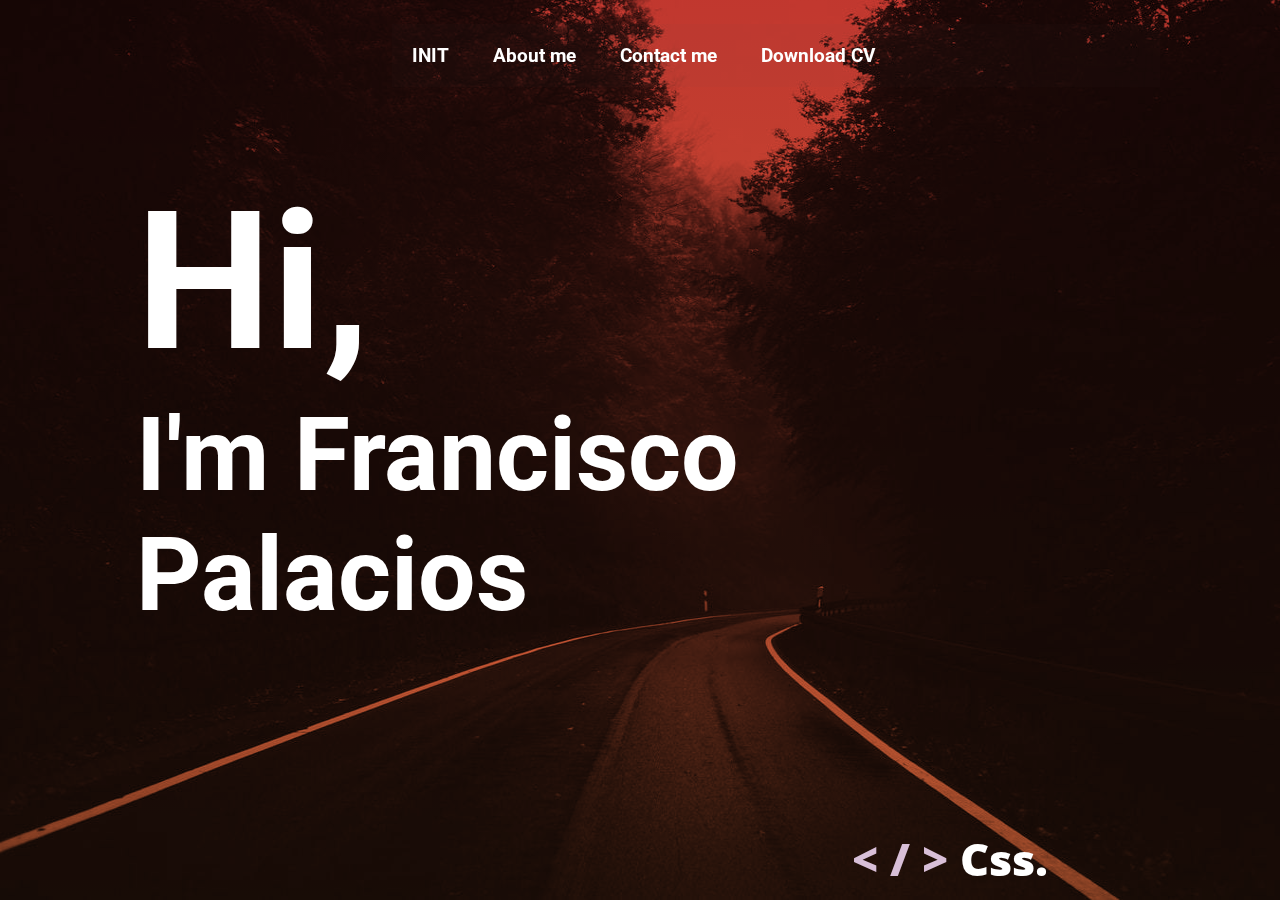
==== index.html @ 8a450b7c "first, Init finish(?" ====
<!DOCTYPE html>
<html lang="en">
<head>
    <meta charset="UTF-8">
    <meta http-equiv="X-UA-Compatible" content="IE=edge">
    <meta name="viewport" content="width=device-width, initial-scale=1.0">
    <title>Practico 2021</title>
    <!-- Mi estilo -->
    <link rel="stylesheet" href="/style/init/style.css">
    <link rel="stylesheet" href="/style/init/text_anim.css">
    <!-- font awesome -->
    <link rel="stylesheet" href="https://use.fontawesome.com/releases/v5.15.3/css/all.css" integrity="sha384-SZXxX4whJ79/gErwcOYf+zWLeJdY/qpuqC4cAa9rOGUstPomtqpuNWT9wdPEn2fk" crossorigin="anonymous">
    <!-- libreria JS y estylo del icono (animacion) -->
    <link rel="stylesheet" href="/js/iconate/iconate.min.css">
    <script type="text/javascript" src="/js/iconate/iconate.min.js"></script>
    <!-- Google Font -->
    <link rel="preconnect" href="https://fonts.gstatic.com">
    <link href="https://fonts.googleapis.com/css2?family=Roboto:wght@300&display=swap" rel="stylesheet">

    <!-- script que muestra frame con mi CV en PDF -->
    <script>
        function abrir() {
          open(src="micv.pdf","",'top=50,left=1000,width=700,height=700') ;
        }
    </script>
    
    
</head>
<body>
    <!-- fondo con efecto de colores -->
    <canvas id="canvas-image-blending"></canvas>
    <!-- nav bar -->
    <nav>
        <!-- <audio id="audio" src="/assets/sound/pacman-eating-cherry.mp3"></audio> -->
        <audio id="audio2" src="/assets/sound/mario-bros-wonderful.mp3"></audio>
        <div class="toggle">
            <i id="icon" class="fa fa-bars fa-lg" onclick="mobile()"></i>
        </div>
        <ul id="idMobile">
            <li><a href="#">INIT</a></li>
            <li><a href="/about_me.html">About me</a></li>
            <li onclick="playSound()"><a href="#" >Contact me</a></li>
            <li><a href="javascript:abrir()">Download CV</a></li>
        </ul>
    </nav>


    <div id="nombre" class="nombre">
        <p id="hi">Hi,</p>
        <p id="iam">I'm Francisco</p>
        <p id="iam">Palacios</p>
    </div>

    <div class="text">
        <p id="tit">&#60 / &#62</p>
        <p>
            <span class="word wisteria">Js.</span>
            <span class="word belize">Css.</span>
            <span class="word pomegranate">Html</span>
            <span class="word green">Flutter.</span>
            <span class="word midnight">Dart.</span>
            <span class="word wisteria">Java.</span>
            <span class="word belize">Python.</span>
            <span class="word pomegranate">NodeJs.</span>
            <span class="word green">Git.</span>
        </p>
    </div>
     
    <div class="icons_contact">
        <a  href="https://github.com/Franzcod" target="_blank" class="btn2"><i class="fab fa-github"></i></a>
    
        <a href="mailto:palacios.francisco@outlook.com" class="btn2"><i class="fas fa-at"></i></a>
    
        <a href="https://api.whatsapp.com/send?phone=541126579344&text=whatsapp" target="_blank" class="btn2"><i class="fab fa-whatsapp"></i></a>
    
        <a  href="https://www.linkedin.com/in/francisco-palacios1989/" target="_blank" class="btn2"><i class="fab fa-linkedin"></i></a>        
    </div> 

    
    
    
    



    <script type="text/javascript" src="js/init/granim.min.js"></script>
    <script type="text/javascript" src="js/init/background.js"></script>
    <script type="text/javascript" src="js/init/text_anim.js"></script>

    
    
    
</body>
</html>
---- style/init/style.css ----
#canvas-image-blending{
    position: absolute;
    display: block;
    width: 100%;
    height: 100%;
    top: 0;
    right: 0;
    bottom: 0;
    left: 0;
    z-index: -10;
}


i ,h2{
    color: cornsilk;
}


/* /* ESTILOS NORMALES (para móviles en vertical)
   ========================================================================= / */
nav{
    width: 100%;
}
.toggle{
    display: block;
    width:100%;
    padding: 10px ;
    text-align: right;
    box-sizing: border-box;
    color: #fff;
    font-size: 30px;
    
}
ul{
    background-color: rgba(90, 88, 90, 0.034);
    width: 90%;
    display: none;
    position: fixed;
}
ul li{
    background-color: rgba(109, 109, 109, 0);
    list-style: none;
    padding-right: 5vw;
    padding-top: 20px;
    text-align: right;
}

ul li:hover{
    background: #111111a2;
}

ul li a{
    color: #fff;
    text-decoration: none;
    font-family: 'Roboto', sans-serif;
    font-weight: 700;
}

.mobile{
    display: block;
}

.nombre {
    padding-left: 1vh;
    padding-top: 30vw;
    width: 50vw;
}

#hi {
    font-size: 23vw;
    color: #fff;
    text-decoration: none;
    font-family: 'Roboto', sans-serif;
    font-weight: bold;
    margin: 0;
}


#iam {
    font-size: 18vw;
    color: #fff;
    text-decoration: none;
    font-family: 'Roboto', sans-serif;
    font-weight: bold;
    margin: 0;
}

.icons_contact{
    display: none;
    width: max-content;
    background-color: red;
}
 
/* / RESPONSIVE
   ========================================================================= / */
 

@media (max-width: 425px) { 
    ul li{
       padding-right: 10vw; 
    }
    
    #hi {
        font-size: 35vw;
    }
    
    
    #iam {
        font-size: 17vw;
    }
}

@media (max-width: 768px){
    .nombre {
        padding-left: 5vw;
        padding-top: 30vh;
    }
    #hi {
        font-size: 20vw;
    }
    
    
    #iam {
        font-size: 13vw;
    }
}

/* / Móviles en horizontal o tablets en vertical
   ------------------------------------------------------------------------- / */

@media (min-width: 768px) { 
    .toggle{
        display: none;
    }

    ul{
        margin-left: 30vw;
        padding: 0;
        width: 60vw;
        display: block;
    }
    ul li{
        list-style: none;
        display: inline-block;
        padding: 20px;
        text-align: center;
    }

    .nombre {
        padding-left: 5vw;
        padding-top: 30vh;
    }
    #hi {
        font-size: 18vw;
    }
    
    
    #iam {
        font-size: 11vw;
    }

    .icons_contact{
        position: fixed;
        display: flex;
        flex-direction: column;
        width: max-content;
        background-color: transparent;
        right: 3vw;
        top: 30vh;
    }

    .icons_contact a {
        padding: 3vh 0;
        font-size: 5vh;
    }


}
 


/* / Tablets en horizonal y escritorios normales
   ------------------------------------------------------------------------- / */
@media (min-width: 1024px) {
    ul li a{
        font-size: 1.5vw;
    }
    
    #hi {
        font-size: 15vw;
    }
    
    
    #iam {
        font-size: 8vw;
    }
 }

 

/* / Escritorios muy anchos
   ------------------------------------------------------------------------- */ 
@media (min-width: 1200px) { 
.nombre {
    padding-left: 10vw;
    padding-top: 18vh;
}
#hi {
    font-size: 15vw;
}


#iam {
    font-size: 8vw;
}
}
---- style/init/text_anim.css ----
@import url(https://fonts.googleapis.com/css?family=Open+Sans:600);

.text {
    font-family: 'Open Sans', sans-serif;
    font-weight: 800;
    font-size: 5vh;
    position: fixed;
    width: max-content;
    height: 7vh;
    right: 40vw;
    bottom: 1vh;
    
}

.text p {
    display: inline-block;
    vertical-align: top;
    margin: 0;
}

#tit{
      color: thistle;
  }
  
.word {
    position: absolute;
    width: max-content;
    opacity: 0;
}

.letter {
    display: block;
    position: relative;
    /* float: left; */
    float: left;
    transform: translateZ(25px);
    transform-origin: 50% 50% 25px;
}

.letter.out {
    transform: rotateX(90deg);
    transition: transform 0.32s cubic-bezier(0.55, 0.055, 0.675, 0.19);
    }

.letter.behind {
    transform: rotateX(-90deg);
}

.letter.in {
    transform: rotateX(0deg);
    transition: transform 0.38s cubic-bezier(0.175, 0.885, 0.32, 1.275);
}

.wisteria {
    /* color: #38c9a9; */
    color: white;
}

.belize {
    color: white;
}

.pomegranate {
    /* color: #f36a5b; */
    color: white;
}

.green {
    /* color: #16a085; */
    color: #ffffff;
}

.midnight {
    color: #ffffff;
}

@media (min-width: 768px) { 
    .text {
        right: 25vw;
    }
}
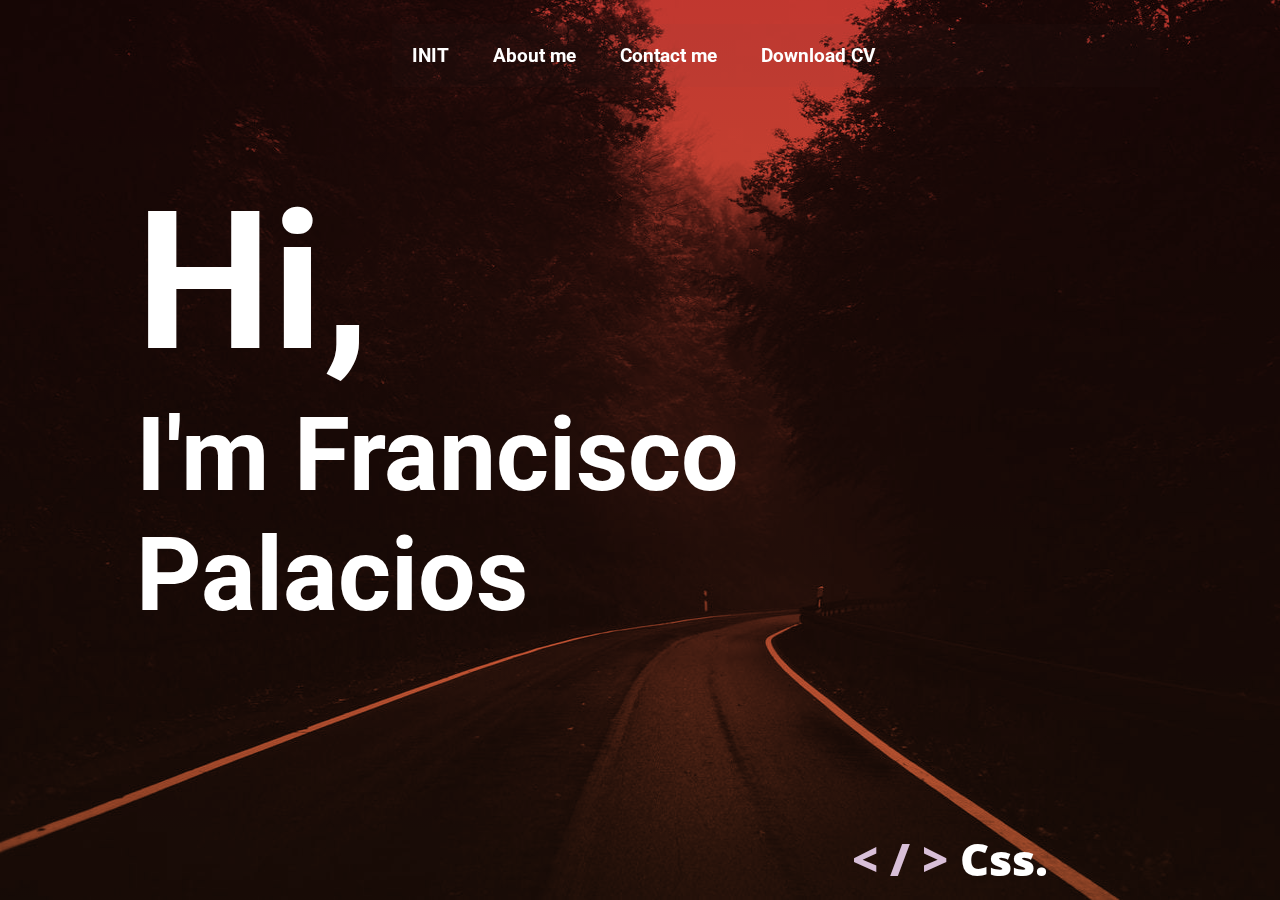
==== commit 913fec2f: "inicio de About me" ====
--- a/index.html
+++ b/index.html
@@ -84,7 +84,7 @@
 
 
     <script type="text/javascript" src="js/init/granim.min.js"></script>
-    <script type="text/javascript" src="js/init/background.js"></script>
+    <script type="text/javascript" src="js/init/general.js"></script>
     <script type="text/javascript" src="js/init/text_anim.js"></script>
 
     
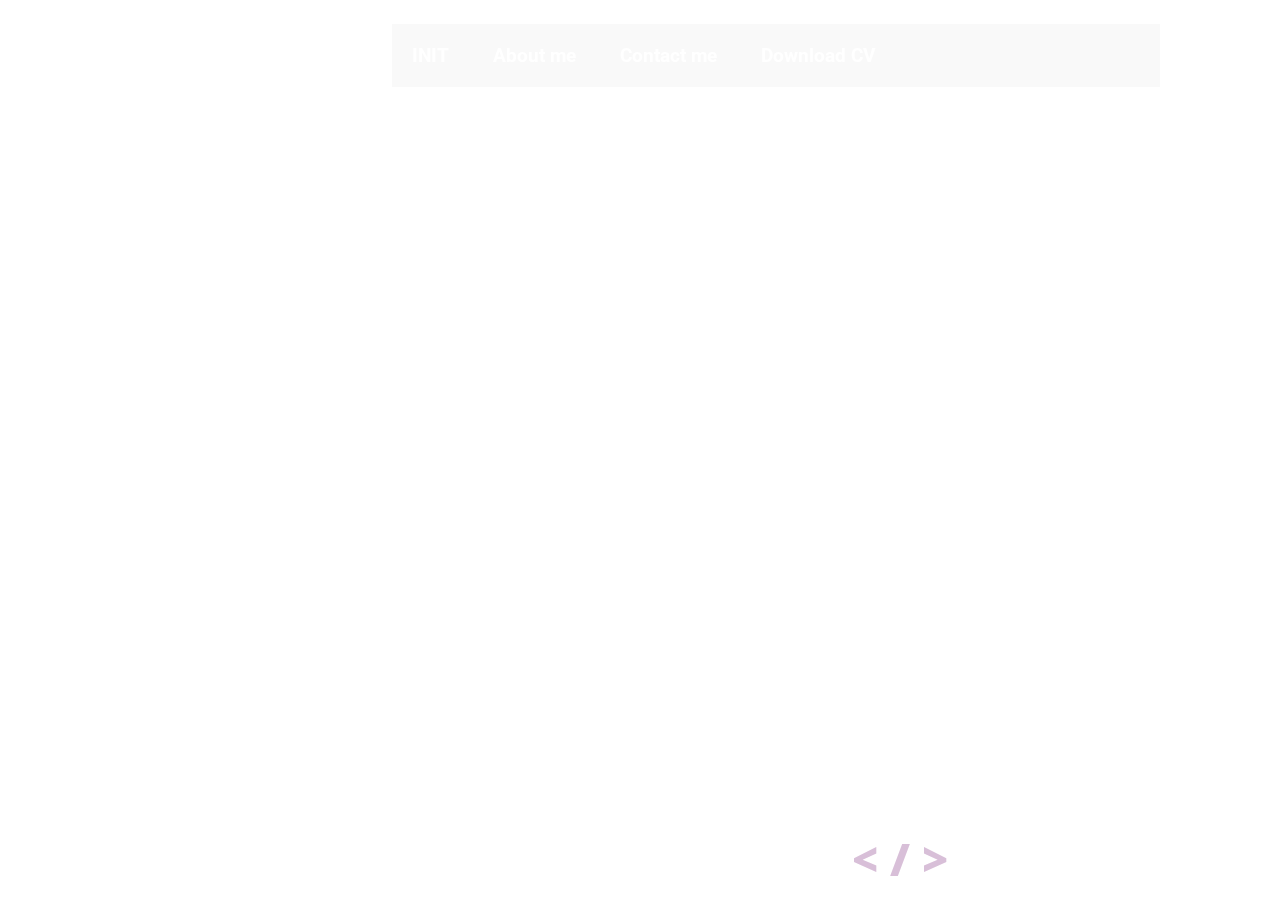
==== commit 6c4b8251: "add backgouds" ====
--- a/index.html
+++ b/index.html
@@ -11,8 +11,8 @@
     <!-- font awesome -->
     <link rel="stylesheet" href="https://use.fontawesome.com/releases/v5.15.3/css/all.css" integrity="sha384-SZXxX4whJ79/gErwcOYf+zWLeJdY/qpuqC4cAa9rOGUstPomtqpuNWT9wdPEn2fk" crossorigin="anonymous">
     <!-- libreria JS y estylo del icono (animacion) -->
-    <link rel="stylesheet" href="/js/iconate/iconate.min.css">
-    <script type="text/javascript" src="/js/iconate/iconate.min.js"></script>
+    <link rel="stylesheet" href="/js/init/iconate/iconate.min.css">
+    <script type="text/javascript" src="/js/init/iconate/iconate.min.js"></script>
     <!-- Google Font -->
     <link rel="preconnect" href="https://fonts.gstatic.com">
     <link href="https://fonts.googleapis.com/css2?family=Roboto:wght@300&display=swap" rel="stylesheet">
--- a/js/init/iconate/iconate.min.css
+++ b/js/init/iconate/iconate.min.css
@@ -0,0 +1,1741 @@
+@-webkit-keyframes zoomOut {
+    50% {
+        -webkit-transform: scale(0, 0);
+        transform: scale(0, 0);
+        opacity: 0
+    }
+
+    100% {
+        -webkit-transform: scale(1, 1);
+        transform: scale(1, 1);
+        opacity: 1
+    }
+}
+
+@-moz-keyframes zoomOut {
+    50% {
+        -moz-transform: scale(0, 0);
+        transform: scale(0, 0);
+        opacity: 0
+    }
+
+    100% {
+        -moz-transform: scale(1, 1);
+        transform: scale(1, 1);
+        opacity: 1
+    }
+}
+
+@-o-keyframes zoomOut {
+    50% {
+        -o-transform: scale(0, 0);
+        transform: scale(0, 0);
+        opacity: 0
+    }
+
+    100% {
+        -o-transform: scale(1, 1);
+        transform: scale(1, 1);
+        opacity: 1
+    }
+}
+
+@keyframes zoomOut {
+    50% {
+        -webkit-transform: scale(0, 0);
+        -moz-transform: scale(0, 0);
+        -o-transform: scale(0, 0);
+        transform: scale(0, 0);
+        opacity: 0
+    }
+
+    100% {
+        -webkit-transform: scale(1, 1);
+        -moz-transform: scale(1, 1);
+        -o-transform: scale(1, 1);
+        transform: scale(1, 1);
+        opacity: 1
+    }
+}
+
+@-webkit-keyframes zoomIn {
+    0% {
+        opacity: .6
+    }
+
+    25%,
+    75% {
+        -webkit-transform: scale(1.8);
+        transform: scale(1.8);
+        opacity: 0
+    }
+
+    50% {
+        opacity: 0
+    }
+
+    100% {
+        opacity: 1
+    }
+}
+
+@-moz-keyframes zoomIn {
+    0% {
+        opacity: .6
+    }
+
+    25%,
+    75% {
+        -moz-transform: scale(1.8);
+        transform: scale(1.8);
+        opacity: 0
+    }
+
+    50% {
+        opacity: 0
+    }
+
+    100% {
+        opacity: 1
+    }
+}
+
+@-o-keyframes zoomIn {
+    0% {
+        opacity: .6
+    }
+
+    25%,
+    75% {
+        -o-transform: scale(1.8);
+        transform: scale(1.8);
+        opacity: 0
+    }
+
+    50% {
+        opacity: 0
+    }
+
+    100% {
+        opacity: 1
+    }
+}
+
+@keyframes zoomIn {
+    0% {
+        opacity: .6
+    }
+
+    25%,
+    75% {
+        -webkit-transform: scale(1.8);
+        -moz-transform: scale(1.8);
+        -o-transform: scale(1.8);
+        transform: scale(1.8);
+        opacity: 0
+    }
+
+    50% {
+        opacity: 0
+    }
+
+    100% {
+        opacity: 1
+    }
+}
+
+@-webkit-keyframes fadeOut {
+    50% {
+        opacity: 0
+    }
+
+    100% {
+        opacity: 1
+    }
+}
+
+@-moz-keyframes fadeOut {
+    50% {
+        opacity: 0
+    }
+
+    100% {
+        opacity: 1
+    }
+}
+
+@-o-keyframes fadeOut {
+    50% {
+        opacity: 0
+    }
+
+    100% {
+        opacity: 1
+    }
+}
+
+@keyframes fadeOut {
+    50% {
+        opacity: 0
+    }
+
+    100% {
+        opacity: 1
+    }
+}
+
+@-webkit-keyframes fadeOutRight {
+    25% {
+        -webkit-transform: translateX(10px);
+        transform: translateX(10px);
+        opacity: 0
+    }
+
+    50% {
+        -webkit-transform: translateX(-20px);
+        transform: translateX(-20px);
+        opacity: 0
+    }
+
+    75% {
+        -webkit-transform: translateX(-5px);
+        transform: translateX(-5px);
+        opacity: .2
+    }
+
+    100% {
+        -webkit-transform: translateX(0);
+        transform: translateX(0);
+        opacity: 1
+    }
+}
+
+@-moz-keyframes fadeOutRight {
+    25% {
+        -moz-transform: translateX(10px);
+        transform: translateX(10px);
+        opacity: 0
+    }
+
+    50% {
+        -moz-transform: translateX(-20px);
+        transform: translateX(-20px);
+        opacity: 0
+    }
+
+    75% {
+        -moz-transform: translateX(-5px);
+        transform: translateX(-5px);
+        opacity: .2
+    }
+
+    100% {
+        -moz-transform: translateX(0);
+        transform: translateX(0);
+        opacity: 1
+    }
+}
+
+@-o-keyframes fadeOutRight {
+    25% {
+        -o-transform: translateX(10px);
+        transform: translateX(10px);
+        opacity: 0
+    }
+
+    50% {
+        -o-transform: translateX(-20px);
+        transform: translateX(-20px);
+        opacity: 0
+    }
+
+    75% {
+        -o-transform: translateX(-5px);
+        transform: translateX(-5px);
+        opacity: .2
+    }
+
+    100% {
+        -o-transform: translateX(0);
+        transform: translateX(0);
+        opacity: 1
+    }
+}
+
+@keyframes fadeOutRight {
+    25% {
+        -webkit-transform: translateX(10px);
+        -moz-transform: translateX(10px);
+        -o-transform: translateX(10px);
+        transform: translateX(10px);
+        opacity: 0
+    }
+
+    50% {
+        -webkit-transform: translateX(-20px);
+        -moz-transform: translateX(-20px);
+        -o-transform: translateX(-20px);
+        transform: translateX(-20px);
+        opacity: 0
+    }
+
+    75% {
+        -webkit-transform: translateX(-5px);
+        -moz-transform: translateX(-5px);
+        -o-transform: translateX(-5px);
+        transform: translateX(-5px);
+        opacity: .2
+    }
+
+    100% {
+        -webkit-transform: translateX(0);
+        -moz-transform: translateX(0);
+        -o-transform: translateX(0);
+        transform: translateX(0);
+        opacity: 1
+    }
+}
+
+@-webkit-keyframes fadeOutLeft {
+    25% {
+        -webkit-transform: translateX(-10px);
+        transform: translateX(-10px);
+        opacity: 0
+    }
+
+    50% {
+        -webkit-transform: translateX(20px);
+        transform: translateX(20px);
+        opacity: 0
+    }
+
+    75% {
+        -webkit-transform: translateX(5px);
+        transform: translateX(5px);
+        opacity: .2
+    }
+
+    100% {
+        -webkit-transform: translateX(0);
+        transform: translateX(0);
+        opacity: 1
+    }
+}
+
+@-moz-keyframes fadeOutLeft {
+    25% {
+        -moz-transform: translateX(-10px);
+        transform: translateX(-10px);
+        opacity: 0
+    }
+
+    50% {
+        -moz-transform: translateX(20px);
+        transform: translateX(20px);
+        opacity: 0
+    }
+
+    75% {
+        -moz-transform: translateX(5px);
+        transform: translateX(5px);
+        opacity: .2
+    }
+
+    100% {
+        -moz-transform: translateX(0);
+        transform: translateX(0);
+        opacity: 1
+    }
+}
+
+@-o-keyframes fadeOutLeft {
+    25% {
+        -o-transform: translateX(-10px);
+        transform: translateX(-10px);
+        opacity: 0
+    }
+
+    50% {
+        -o-transform: translateX(20px);
+        transform: translateX(20px);
+        opacity: 0
+    }
+
+    75% {
+        -o-transform: translateX(5px);
+        transform: translateX(5px);
+        opacity: .2
+    }
+
+    100% {
+        -o-transform: translateX(0);
+        transform: translateX(0);
+        opacity: 1
+    }
+}
+
+@keyframes fadeOutLeft {
+    25% {
+        -webkit-transform: translateX(-10px);
+        -moz-transform: translateX(-10px);
+        -o-transform: translateX(-10px);
+        transform: translateX(-10px);
+        opacity: 0
+    }
+
+    50% {
+        -webkit-transform: translateX(20px);
+        -moz-transform: translateX(20px);
+        -o-transform: translateX(20px);
+        transform: translateX(20px);
+        opacity: 0
+    }
+
+    75% {
+        -webkit-transform: translateX(5px);
+        -moz-transform: translateX(5px);
+        -o-transform: translateX(5px);
+        transform: translateX(5px);
+        opacity: .2
+    }
+
+    100% {
+        -webkit-transform: translateX(0);
+        -moz-transform: translateX(0);
+        -o-transform: translateX(0);
+        transform: translateX(0);
+        opacity: 1
+    }
+}
+
+@-webkit-keyframes fadeOutTop {
+    25% {
+        -webkit-transform: translateY(-5px);
+        transform: translateY(-5px);
+        opacity: 0
+    }
+
+    50% {
+        -webkit-transform: translateY(20px);
+        transform: translateY(20px);
+        opacity: 0
+    }
+
+    75% {
+        -webkit-transform: translateY(5px);
+        transform: translateY(5px);
+        opacity: .2
+    }
+
+    100% {
+        -webkit-transform: translateY(0);
+        transform: translateY(0);
+        opacity: 1
+    }
+}
+
+@-moz-keyframes fadeOutTop {
+    25% {
+        -moz-transform: translateY(-5px);
+        transform: translateY(-5px);
+        opacity: 0
+    }
+
+    50% {
+        -moz-transform: translateY(20px);
+        transform: translateY(20px);
+        opacity: 0
+    }
+
+    75% {
+        -moz-transform: translateY(5px);
+        transform: translateY(5px);
+        opacity: .2
+    }
+
+    100% {
+        -moz-transform: translateY(0);
+        transform: translateY(0);
+        opacity: 1
+    }
+}
+
+@-o-keyframes fadeOutTop {
+    25% {
+        -o-transform: translateY(-5px);
+        transform: translateY(-5px);
+        opacity: 0
+    }
+
+    50% {
+        -o-transform: translateY(20px);
+        transform: translateY(20px);
+        opacity: 0
+    }
+
+    75% {
+        -o-transform: translateY(5px);
+        transform: translateY(5px);
+        opacity: .2
+    }
+
+    100% {
+        -o-transform: translateY(0);
+        transform: translateY(0);
+        opacity: 1
+    }
+}
+
+@keyframes fadeOutTop {
+    25% {
+        -webkit-transform: translateY(-5px);
+        -moz-transform: translateY(-5px);
+        -o-transform: translateY(-5px);
+        transform: translateY(-5px);
+        opacity: 0
+    }
+
+    50% {
+        -webkit-transform: translateY(20px);
+        -moz-transform: translateY(20px);
+        -o-transform: translateY(20px);
+        transform: translateY(20px);
+        opacity: 0
+    }
+
+    75% {
+        -webkit-transform: translateY(5px);
+        -moz-transform: translateY(5px);
+        -o-transform: translateY(5px);
+        transform: translateY(5px);
+        opacity: .2
+    }
+
+    100% {
+        -webkit-transform: translateY(0);
+        -moz-transform: translateY(0);
+        -o-transform: translateY(0);
+        transform: translateY(0);
+        opacity: 1
+    }
+}
+
+@-webkit-keyframes fadeOutBottom {
+    25% {
+        -webkit-transform: translateY(5px);
+        transform: translateY(5px);
+        opacity: 0
+    }
+
+    50% {
+        -webkit-transform: translateY(-10px);
+        transform: translateY(-10px);
+        opacity: 0
+    }
+
+    75% {
+        -webkit-transform: translateY(-5px);
+        transform: translateY(-5px);
+        opacity: .2
+    }
+
+    100% {
+        -webkit-transform: translateY(0);
+        transform: translateY(0);
+        opacity: 1
+    }
+}
+
+@-moz-keyframes fadeOutBottom {
+    25% {
+        -moz-transform: translateY(5px);
+        transform: translateY(5px);
+        opacity: 0
+    }
+
+    50% {
+        -moz-transform: translateY(-10px);
+        transform: translateY(-10px);
+        opacity: 0
+    }
+
+    75% {
+        -moz-transform: translateY(-5px);
+        transform: translateY(-5px);
+        opacity: .2
+    }
+
+    100% {
+        -moz-transform: translateY(0);
+        transform: translateY(0);
+        opacity: 1
+    }
+}
+
+@-o-keyframes fadeOutBottom {
+    25% {
+        -o-transform: translateY(5px);
+        transform: translateY(5px);
+        opacity: 0
+    }
+
+    50% {
+        -o-transform: translateY(-10px);
+        transform: translateY(-10px);
+        opacity: 0
+    }
+
+    75% {
+        -o-transform: translateY(-5px);
+        transform: translateY(-5px);
+        opacity: .2
+    }
+
+    100% {
+        -o-transform: translateY(0);
+        transform: translateY(0);
+        opacity: 1
+    }
+}
+
+@keyframes fadeOutBottom {
+    25% {
+        -webkit-transform: translateY(5px);
+        -moz-transform: translateY(5px);
+        -o-transform: translateY(5px);
+        transform: translateY(5px);
+        opacity: 0
+    }
+
+    50% {
+        -webkit-transform: translateY(-10px);
+        -moz-transform: translateY(-10px);
+        -o-transform: translateY(-10px);
+        transform: translateY(-10px);
+        opacity: 0
+    }
+
+    75% {
+        -webkit-transform: translateY(-5px);
+        -moz-transform: translateY(-5px);
+        -o-transform: translateY(-5px);
+        transform: translateY(-5px);
+        opacity: .2
+    }
+
+    100% {
+        -webkit-transform: translateY(0);
+        -moz-transform: translateY(0);
+        -o-transform: translateY(0);
+        transform: translateY(0);
+        opacity: 1
+    }
+}
+
+@-webkit-keyframes verticalFlip {
+    50% {
+        -webkit-transform: rotateX(90deg);
+        transform: rotateX(90deg)
+    }
+
+    100% {
+        -webkit-transform: rotateX(0deg);
+        transform: rotateX(0deg)
+    }
+}
+
+@-moz-keyframes verticalFlip {
+    50% {
+        -moz-transform: rotateX(90deg);
+        transform: rotateX(90deg)
+    }
+
+    100% {
+        -moz-transform: rotateX(0deg);
+        transform: rotateX(0deg)
+    }
+}
+
+@-o-keyframes verticalFlip {
+    50% {
+        transform: rotateX(90deg)
+    }
+
+    100% {
+        transform: rotateX(0deg)
+    }
+}
+
+@keyframes verticalFlip {
+    50% {
+        -webkit-transform: rotateX(90deg);
+        -moz-transform: rotateX(90deg);
+        transform: rotateX(90deg)
+    }
+
+    100% {
+        -webkit-transform: rotateX(0deg);
+        -moz-transform: rotateX(0deg);
+        transform: rotateX(0deg)
+    }
+}
+
+@-webkit-keyframes horizontalFlip {
+    50% {
+        -webkit-transform: rotateY(90deg);
+        transform: rotateY(90deg)
+    }
+
+    100% {
+        -webkit-transform: rotateY(0deg);
+        transform: rotateY(0deg)
+    }
+}
+
+@-moz-keyframes horizontalFlip {
+    50% {
+        -moz-transform: rotateY(90deg);
+        transform: rotateY(90deg)
+    }
+
+    100% {
+        -moz-transform: rotateY(0deg);
+        transform: rotateY(0deg)
+    }
+}
+
+@-o-keyframes horizontalFlip {
+    50% {
+        transform: rotateY(90deg)
+    }
+
+    100% {
+        transform: rotateY(0deg)
+    }
+}
+
+@keyframes horizontalFlip {
+    50% {
+        -webkit-transform: rotateY(90deg);
+        -moz-transform: rotateY(90deg);
+        transform: rotateY(90deg)
+    }
+
+    100% {
+        -webkit-transform: rotateY(0deg);
+        -moz-transform: rotateY(0deg);
+        transform: rotateY(0deg)
+    }
+}
+
+@-webkit-keyframes bounceOutBottom {
+
+    20%,
+    100% {
+        -webkit-transform: translate3d(0, 0, 0);
+        transform: translate3d(0, 0, 0)
+    }
+
+    40%,
+    45%,
+    80%,
+    90% {
+        opacity: 1;
+        -webkit-transform: translate3d(0, -5px, 0);
+        transform: translate3d(0, -5px, 0)
+    }
+
+    50% {
+        opacity: 0;
+        -webkit-transform: translate3d(0, 10px, 0);
+        transform: translate3d(0, 10px, 0)
+    }
+}
+
+@-moz-keyframes bounceOutBottom {
+
+    20%,
+    100% {
+        -moz-transform: translate3d(0, 0, 0);
+        transform: translate3d(0, 0, 0)
+    }
+
+    40%,
+    45%,
+    80%,
+    90% {
+        opacity: 1;
+        -moz-transform: translate3d(0, -5px, 0);
+        transform: translate3d(0, -5px, 0)
+    }
+
+    50% {
+        opacity: 0;
+        -moz-transform: translate3d(0, 10px, 0);
+        transform: translate3d(0, 10px, 0)
+    }
+}
+
+@-o-keyframes bounceOutBottom {
+
+    20%,
+    100% {
+        transform: translate3d(0, 0, 0)
+    }
+
+    40%,
+    45%,
+    80%,
+    90% {
+        opacity: 1;
+        transform: translate3d(0, -5px, 0)
+    }
+
+    50% {
+        opacity: 0;
+        transform: translate3d(0, 10px, 0)
+    }
+}
+
+@keyframes bounceOutBottom {
+
+    20%,
+    100% {
+        -webkit-transform: translate3d(0, 0, 0);
+        -moz-transform: translate3d(0, 0, 0);
+        transform: translate3d(0, 0, 0)
+    }
+
+    40%,
+    45%,
+    80%,
+    90% {
+        opacity: 1;
+        -webkit-transform: translate3d(0, -5px, 0);
+        -moz-transform: translate3d(0, -5px, 0);
+        transform: translate3d(0, -5px, 0)
+    }
+
+    50% {
+        opacity: 0;
+        -webkit-transform: translate3d(0, 10px, 0);
+        -moz-transform: translate3d(0, 10px, 0);
+        transform: translate3d(0, 10px, 0)
+    }
+}
+
+@-webkit-keyframes bounceOutTop {
+
+    20%,
+    100% {
+        -webkit-transform: translate3d(0, 0, 0);
+        transform: translate3d(0, 0, 0)
+    }
+
+    40%,
+    45%,
+    80%,
+    90% {
+        opacity: 1;
+        -webkit-transform: translate3d(0, 5px, 0);
+        transform: translate3d(0, 5px, 0)
+    }
+
+    50% {
+        opacity: 0;
+        -webkit-transform: translate3d(0, -10px, 0);
+        transform: translate3d(0, -10px, 0)
+    }
+}
+
+@-moz-keyframes bounceOutTop {
+
+    20%,
+    100% {
+        -moz-transform: translate3d(0, 0, 0);
+        transform: translate3d(0, 0, 0)
+    }
+
+    40%,
+    45%,
+    80%,
+    90% {
+        opacity: 1;
+        -moz-transform: translate3d(0, 5px, 0);
+        transform: translate3d(0, 5px, 0)
+    }
+
+    50% {
+        opacity: 0;
+        -moz-transform: translate3d(0, -10px, 0);
+        transform: translate3d(0, -10px, 0)
+    }
+}
+
+@-o-keyframes bounceOutTop {
+
+    20%,
+    100% {
+        transform: translate3d(0, 0, 0)
+    }
+
+    40%,
+    45%,
+    80%,
+    90% {
+        opacity: 1;
+        transform: translate3d(0, 5px, 0)
+    }
+
+    50% {
+        opacity: 0;
+        transform: translate3d(0, -10px, 0)
+    }
+}
+
+@keyframes bounceOutTop {
+
+    20%,
+    100% {
+        -webkit-transform: translate3d(0, 0, 0);
+        -moz-transform: translate3d(0, 0, 0);
+        transform: translate3d(0, 0, 0)
+    }
+
+    40%,
+    45%,
+    80%,
+    90% {
+        opacity: 1;
+        -webkit-transform: translate3d(0, 5px, 0);
+        -moz-transform: translate3d(0, 5px, 0);
+        transform: translate3d(0, 5px, 0)
+    }
+
+    50% {
+        opacity: 0;
+        -webkit-transform: translate3d(0, -10px, 0);
+        -moz-transform: translate3d(0, -10px, 0);
+        transform: translate3d(0, -10px, 0)
+    }
+}
+
+@-webkit-keyframes bounceOutLeft {
+
+    20%,
+    100% {
+        -webkit-transform: translate3d(0, 0, 0);
+        transform: translate3d(0, 0, 0)
+    }
+
+    40%,
+    80% {
+        opacity: 1;
+        -webkit-transform: translate3d(5px, 0, 0);
+        transform: translate3d(5px, 0, 0)
+    }
+
+    50% {
+        opacity: 0;
+        -webkit-transform: translate3d(-10px, 0, 0);
+        transform: translate3d(-10px, 0, 0)
+    }
+}
+
+@-moz-keyframes bounceOutLeft {
+
+    20%,
+    100% {
+        -moz-transform: translate3d(0, 0, 0);
+        transform: translate3d(0, 0, 0)
+    }
+
+    40%,
+    80% {
+        opacity: 1;
+        -moz-transform: translate3d(5px, 0, 0);
+        transform: translate3d(5px, 0, 0)
+    }
+
+    50% {
+        opacity: 0;
+        -moz-transform: translate3d(-10px, 0, 0);
+        transform: translate3d(-10px, 0, 0)
+    }
+}
+
+@-o-keyframes bounceOutLeft {
+
+    20%,
+    100% {
+        transform: translate3d(0, 0, 0)
+    }
+
+    40%,
+    80% {
+        opacity: 1;
+        transform: translate3d(5px, 0, 0)
+    }
+
+    50% {
+        opacity: 0;
+        transform: translate3d(-10px, 0, 0)
+    }
+}
+
+@keyframes bounceOutLeft {
+
+    20%,
+    100% {
+        -webkit-transform: translate3d(0, 0, 0);
+        -moz-transform: translate3d(0, 0, 0);
+        transform: translate3d(0, 0, 0)
+    }
+
+    40%,
+    80% {
+        opacity: 1;
+        -webkit-transform: translate3d(5px, 0, 0);
+        -moz-transform: translate3d(5px, 0, 0);
+        transform: translate3d(5px, 0, 0)
+    }
+
+    50% {
+        opacity: 0;
+        -webkit-transform: translate3d(-10px, 0, 0);
+        -moz-transform: translate3d(-10px, 0, 0);
+        transform: translate3d(-10px, 0, 0)
+    }
+}
+
+@-webkit-keyframes bounceOutRight {
+
+    20%,
+    100% {
+        -webkit-transform: translate3d(0, 0, 0);
+        transform: translate3d(0, 0, 0)
+    }
+
+    40%,
+    80% {
+        opacity: 1;
+        -webkit-transform: translate3d(-5px, 0, 0);
+        transform: translate3d(-5px, 0, 0)
+    }
+
+    50% {
+        opacity: 0;
+        -webkit-transform: translate3d(10px, 0, 0);
+        transform: translate3d(10px, 0, 0)
+    }
+}
+
+@-moz-keyframes bounceOutRight {
+
+    20%,
+    100% {
+        -moz-transform: translate3d(0, 0, 0);
+        transform: translate3d(0, 0, 0)
+    }
+
+    40%,
+    80% {
+        opacity: 1;
+        -moz-transform: translate3d(-5px, 0, 0);
+        transform: translate3d(-5px, 0, 0)
+    }
+
+    50% {
+        opacity: 0;
+        -moz-transform: translate3d(10px, 0, 0);
+        transform: translate3d(10px, 0, 0)
+    }
+}
+
+@-o-keyframes bounceOutRight {
+
+    20%,
+    100% {
+        transform: translate3d(0, 0, 0)
+    }
+
+    40%,
+    80% {
+        opacity: 1;
+        transform: translate3d(-5px, 0, 0)
+    }
+
+    50% {
+        opacity: 0;
+        transform: translate3d(10px, 0, 0)
+    }
+}
+
+@keyframes bounceOutRight {
+
+    20%,
+    100% {
+        -webkit-transform: translate3d(0, 0, 0);
+        -moz-transform: translate3d(0, 0, 0);
+        transform: translate3d(0, 0, 0)
+    }
+
+    40%,
+    80% {
+        opacity: 1;
+        -webkit-transform: translate3d(-5px, 0, 0);
+        -moz-transform: translate3d(-5px, 0, 0);
+        transform: translate3d(-5px, 0, 0)
+    }
+
+    50% {
+        opacity: 0;
+        -webkit-transform: translate3d(10px, 0, 0);
+        -moz-transform: translate3d(10px, 0, 0);
+        transform: translate3d(10px, 0, 0)
+    }
+}
+
+@-webkit-keyframes rubberBand {
+
+    0%,
+    100% {
+        -webkit-transform: scale3d(1, 1, 1);
+        transform: scale3d(1, 1, 1)
+    }
+
+    30%,
+    60% {
+        -webkit-transform: scale3d(1.25, .75, 1);
+        transform: scale3d(1.25, .75, 1)
+    }
+
+    40%,
+    80% {
+        -webkit-transform: scale3d(.75, 1.25, 1);
+        transform: scale3d(.75, 1.25, 1)
+    }
+
+    50% {
+        -webkit-transform: scale3d(1.15, .85, 1);
+        transform: scale3d(1.15, .85, 1)
+    }
+}
+
+@-moz-keyframes rubberBand {
+
+    0%,
+    100% {
+        -moz-transform: scale3d(1, 1, 1);
+        transform: scale3d(1, 1, 1)
+    }
+
+    30%,
+    60% {
+        -moz-transform: scale3d(1.25, .75, 1);
+        transform: scale3d(1.25, .75, 1)
+    }
+
+    40%,
+    80% {
+        -moz-transform: scale3d(.75, 1.25, 1);
+        transform: scale3d(.75, 1.25, 1)
+    }
+
+    50% {
+        -moz-transform: scale3d(1.15, .85, 1);
+        transform: scale3d(1.15, .85, 1)
+    }
+}
+
+@-o-keyframes rubberBand {
+
+    0%,
+    100% {
+        transform: scale3d(1, 1, 1)
+    }
+
+    30%,
+    60% {
+        transform: scale3d(1.25, .75, 1)
+    }
+
+    40%,
+    80% {
+        transform: scale3d(.75, 1.25, 1)
+    }
+
+    50% {
+        transform: scale3d(1.15, .85, 1)
+    }
+}
+
+@keyframes rubberBand {
+
+    0%,
+    100% {
+        -webkit-transform: scale3d(1, 1, 1);
+        -moz-transform: scale3d(1, 1, 1);
+        transform: scale3d(1, 1, 1)
+    }
+
+    30%,
+    60% {
+        -webkit-transform: scale3d(1.25, .75, 1);
+        -moz-transform: scale3d(1.25, .75, 1);
+        transform: scale3d(1.25, .75, 1)
+    }
+
+    40%,
+    80% {
+        -webkit-transform: scale3d(.75, 1.25, 1);
+        -moz-transform: scale3d(.75, 1.25, 1);
+        transform: scale3d(.75, 1.25, 1)
+    }
+
+    50% {
+        -webkit-transform: scale3d(1.15, .85, 1);
+        -moz-transform: scale3d(1.15, .85, 1);
+        transform: scale3d(1.15, .85, 1)
+    }
+}
+
+@-webkit-keyframes tada {
+    50% {
+        -webkit-transform: scale3d(.3, .3, .3) rotate3d(0, 0, 1, -20deg);
+        transform: scale3d(.3, .3, .3) rotate3d(0, 0, 1, -20deg);
+        -webkit-transform-origin: center;
+        transform-origin: center
+    }
+
+    70%,
+    90% {
+        -webkit-transform: scale3d(1.1, 1.1, 1.1) rotate3d(0, 0, 1, 20deg);
+        transform: scale3d(1.1, 1.1, 1.1) rotate3d(0, 0, 1, 20deg);
+        -webkit-transform-origin: center;
+        transform-origin: center
+    }
+
+    60%,
+    80% {
+        -webkit-transform: scale3d(1.1, 1.1, 1.1) rotate3d(0, 0, 1, -20deg);
+        transform: scale3d(1.1, 1.1, 1.1) rotate3d(0, 0, 1, -20deg);
+        -webkit-transform-origin: center;
+        transform-origin: center
+    }
+
+    100% {
+        -webkit-transform: scale3d(1, 1, 1);
+        transform: scale3d(1, 1, 1);
+        -webkit-transform-origin: center;
+        transform-origin: center
+    }
+}
+
+@-moz-keyframes tada {
+    50% {
+        -moz-transform: scale3d(.3, .3, .3) rotate3d(0, 0, 1, -20deg);
+        transform: scale3d(.3, .3, .3) rotate3d(0, 0, 1, -20deg);
+        -moz-transform-origin: center;
+        transform-origin: center
+    }
+
+    70%,
+    90% {
+        -moz-transform: scale3d(1.1, 1.1, 1.1) rotate3d(0, 0, 1, 20deg);
+        transform: scale3d(1.1, 1.1, 1.1) rotate3d(0, 0, 1, 20deg);
+        -moz-transform-origin: center;
+        transform-origin: center
+    }
+
+    60%,
+    80% {
+        -moz-transform: scale3d(1.1, 1.1, 1.1) rotate3d(0, 0, 1, -20deg);
+        transform: scale3d(1.1, 1.1, 1.1) rotate3d(0, 0, 1, -20deg);
+        -moz-transform-origin: center;
+        transform-origin: center
+    }
+
+    100% {
+        -moz-transform: scale3d(1, 1, 1);
+        transform: scale3d(1, 1, 1);
+        -moz-transform-origin: center;
+        transform-origin: center
+    }
+}
+
+@-o-keyframes tada {
+    50% {
+        transform: scale3d(.3, .3, .3) rotate3d(0, 0, 1, -20deg);
+        -o-transform-origin: center;
+        transform-origin: center
+    }
+
+    70%,
+    90% {
+        transform: scale3d(1.1, 1.1, 1.1) rotate3d(0, 0, 1, 20deg);
+        -o-transform-origin: center;
+        transform-origin: center
+    }
+
+    60%,
+    80% {
+        transform: scale3d(1.1, 1.1, 1.1) rotate3d(0, 0, 1, -20deg);
+        -o-transform-origin: center;
+        transform-origin: center
+    }
+
+    100% {
+        transform: scale3d(1, 1, 1);
+        -o-transform-origin: center;
+        transform-origin: center
+    }
+}
+
+@keyframes tada {
+    50% {
+        -webkit-transform: scale3d(.3, .3, .3) rotate3d(0, 0, 1, -20deg);
+        -moz-transform: scale3d(.3, .3, .3) rotate3d(0, 0, 1, -20deg);
+        transform: scale3d(.3, .3, .3) rotate3d(0, 0, 1, -20deg);
+        -webkit-transform-origin: center;
+        -moz-transform-origin: center;
+        -o-transform-origin: center;
+        transform-origin: center
+    }
+
+    70%,
+    90% {
+        -webkit-transform: scale3d(1.1, 1.1, 1.1) rotate3d(0, 0, 1, 20deg);
+        -moz-transform: scale3d(1.1, 1.1, 1.1) rotate3d(0, 0, 1, 20deg);
+        transform: scale3d(1.1, 1.1, 1.1) rotate3d(0, 0, 1, 20deg);
+        -webkit-transform-origin: center;
+        -moz-transform-origin: center;
+        -o-transform-origin: center;
+        transform-origin: center
+    }
+
+    60%,
+    80% {
+        -webkit-transform: scale3d(1.1, 1.1, 1.1) rotate3d(0, 0, 1, -20deg);
+        -moz-transform: scale3d(1.1, 1.1, 1.1) rotate3d(0, 0, 1, -20deg);
+        transform: scale3d(1.1, 1.1, 1.1) rotate3d(0, 0, 1, -20deg);
+        -webkit-transform-origin: center;
+        -moz-transform-origin: center;
+        -o-transform-origin: center;
+        transform-origin: center
+    }
+
+    100% {
+        -webkit-transform: scale3d(1, 1, 1);
+        -moz-transform: scale3d(1, 1, 1);
+        transform: scale3d(1, 1, 1);
+        -webkit-transform-origin: center;
+        -moz-transform-origin: center;
+        -o-transform-origin: center;
+        transform-origin: center
+    }
+}
+
+@-webkit-keyframes rollOutRight {
+    30% {
+        -webkit-transform: translateX(10px) rotate3d(0, 0, 1, 50deg);
+        transform: translateX(10px) rotate3d(0, 0, 1, 50deg);
+        opacity: 0
+    }
+
+    50% {
+        -webkit-transform: translateX(-20px);
+        transform: translateX(-20px);
+        opacity: 0
+    }
+
+    55% {
+        -webkit-transform: translateX(-20px) rotate3d(0, 0, 1, -90deg);
+        transform: translateX(-20px) rotate3d(0, 0, 1, -90deg);
+        opacity: 0
+    }
+
+    100% {
+        -webkit-transform: translateX(0) rotate3d(0, 0, 1, 0deg);
+        transform: translateX(0) rotate3d(0, 0, 1, 0deg);
+        opacity: 1
+    }
+}
+
+@-moz-keyframes rollOutRight {
+    30% {
+        -moz-transform: translateX(10px) rotate3d(0, 0, 1, 50deg);
+        transform: translateX(10px) rotate3d(0, 0, 1, 50deg);
+        opacity: 0
+    }
+
+    50% {
+        -moz-transform: translateX(-20px);
+        transform: translateX(-20px);
+        opacity: 0
+    }
+
+    55% {
+        -moz-transform: translateX(-20px) rotate3d(0, 0, 1, -90deg);
+        transform: translateX(-20px) rotate3d(0, 0, 1, -90deg);
+        opacity: 0
+    }
+
+    100% {
+        -moz-transform: translateX(0) rotate3d(0, 0, 1, 0deg);
+        transform: translateX(0) rotate3d(0, 0, 1, 0deg);
+        opacity: 1
+    }
+}
+
+@-o-keyframes rollOutRight {
+    30% {
+        transform: translateX(10px) rotate3d(0, 0, 1, 50deg);
+        opacity: 0
+    }
+
+    50% {
+        -o-transform: translateX(-20px);
+        transform: translateX(-20px);
+        opacity: 0
+    }
+
+    55% {
+        transform: translateX(-20px) rotate3d(0, 0, 1, -90deg);
+        opacity: 0
+    }
+
+    100% {
+        transform: translateX(0) rotate3d(0, 0, 1, 0deg);
+        opacity: 1
+    }
+}
+
+@keyframes rollOutRight {
+    30% {
+        -webkit-transform: translateX(10px) rotate3d(0, 0, 1, 50deg);
+        -moz-transform: translateX(10px) rotate3d(0, 0, 1, 50deg);
+        transform: translateX(10px) rotate3d(0, 0, 1, 50deg);
+        opacity: 0
+    }
+
+    50% {
+        -webkit-transform: translateX(-20px);
+        -moz-transform: translateX(-20px);
+        -o-transform: translateX(-20px);
+        transform: translateX(-20px);
+        opacity: 0
+    }
+
+    55% {
+        -webkit-transform: translateX(-20px) rotate3d(0, 0, 1, -90deg);
+        -moz-transform: translateX(-20px) rotate3d(0, 0, 1, -90deg);
+        transform: translateX(-20px) rotate3d(0, 0, 1, -90deg);
+        opacity: 0
+    }
+
+    100% {
+        -webkit-transform: translateX(0) rotate3d(0, 0, 1, 0deg);
+        -moz-transform: translateX(0) rotate3d(0, 0, 1, 0deg);
+        transform: translateX(0) rotate3d(0, 0, 1, 0deg);
+        opacity: 1
+    }
+}
+
+@-webkit-keyframes rollOutLeft {
+    30% {
+        -webkit-transform: translateX(-10px) rotate3d(0, 0, 1, -50deg);
+        transform: translateX(-10px) rotate3d(0, 0, 1, -50deg);
+        opacity: 0
+    }
+
+    50% {
+        -webkit-transform: translateX(20px);
+        transform: translateX(20px);
+        opacity: 0
+    }
+
+    55% {
+        -webkit-transform: translateX(20px) rotate3d(0, 0, 1, 90deg);
+        transform: translateX(20px) rotate3d(0, 0, 1, 90deg);
+        opacity: 0
+    }
+
+    100% {
+        -webkit-transform: translateX(0) rotate3d(0, 0, 1, 0deg);
+        transform: translateX(0) rotate3d(0, 0, 1, 0deg);
+        opacity: 1
+    }
+}
+
+@-moz-keyframes rollOutLeft {
+    30% {
+        -moz-transform: translateX(-10px) rotate3d(0, 0, 1, -50deg);
+        transform: translateX(-10px) rotate3d(0, 0, 1, -50deg);
+        opacity: 0
+    }
+
+    50% {
+        -moz-transform: translateX(20px);
+        transform: translateX(20px);
+        opacity: 0
+    }
+
+    55% {
+        -moz-transform: translateX(20px) rotate3d(0, 0, 1, 90deg);
+        transform: translateX(20px) rotate3d(0, 0, 1, 90deg);
+        opacity: 0
+    }
+
+    100% {
+        -moz-transform: translateX(0) rotate3d(0, 0, 1, 0deg);
+        transform: translateX(0) rotate3d(0, 0, 1, 0deg);
+        opacity: 1
+    }
+}
+
+@-o-keyframes rollOutLeft {
+    30% {
+        transform: translateX(-10px) rotate3d(0, 0, 1, -50deg);
+        opacity: 0
+    }
+
+    50% {
+        -o-transform: translateX(20px);
+        transform: translateX(20px);
+        opacity: 0
+    }
+
+    55% {
+        transform: translateX(20px) rotate3d(0, 0, 1, 90deg);
+        opacity: 0
+    }
+
+    100% {
+        transform: translateX(0) rotate3d(0, 0, 1, 0deg);
+        opacity: 1
+    }
+}
+
+@keyframes rollOutLeft {
+    30% {
+        -webkit-transform: translateX(-10px) rotate3d(0, 0, 1, -50deg);
+        -moz-transform: translateX(-10px) rotate3d(0, 0, 1, -50deg);
+        transform: translateX(-10px) rotate3d(0, 0, 1, -50deg);
+        opacity: 0
+    }
+
+    50% {
+        -webkit-transform: translateX(20px);
+        -moz-transform: translateX(20px);
+        -o-transform: translateX(20px);
+        transform: translateX(20px);
+        opacity: 0
+    }
+
+    55% {
+        -webkit-transform: translateX(20px) rotate3d(0, 0, 1, 90deg);
+        -moz-transform: translateX(20px) rotate3d(0, 0, 1, 90deg);
+        transform: translateX(20px) rotate3d(0, 0, 1, 90deg);
+        opacity: 0
+    }
+
+    100% {
+        -webkit-transform: translateX(0) rotate3d(0, 0, 1, 0deg);
+        -moz-transform: translateX(0) rotate3d(0, 0, 1, 0deg);
+        transform: translateX(0) rotate3d(0, 0, 1, 0deg);
+        opacity: 1
+    }
+}
+
+@-webkit-keyframes rotateClockwise {
+    0% {
+        opacity: 1;
+        -webkit-transform-origin: center;
+        transform-origin: center
+    }
+
+    50% {
+        opacity: 0;
+        -webkit-transform-origin: center;
+        transform-origin: center
+    }
+
+    100% {
+        -webkit-transform: rotateZ(360deg);
+        transform: rotateZ(360deg);
+        -webkit-transform-origin: center;
+        transform-origin: center;
+        opacity: 1
+    }
+}
+
+@-moz-keyframes rotateClockwise {
+    0% {
+        opacity: 1;
+        -moz-transform-origin: center;
+        transform-origin: center
+    }
+
+    50% {
+        opacity: 0;
+        -moz-transform-origin: center;
+        transform-origin: center
+    }
+
+    100% {
+        -moz-transform: rotateZ(360deg);
+        transform: rotateZ(360deg);
+        -moz-transform-origin: center;
+        transform-origin: center;
+        opacity: 1
+    }
+}
+
+@-o-keyframes rotateClockwise {
+    0% {
+        opacity: 1;
+        -o-transform-origin: center;
+        transform-origin: center
+    }
+
+    50% {
+        opacity: 0;
+        -o-transform-origin: center;
+        transform-origin: center
+    }
+
+    100% {
+        -o-transform: rotateZ(360deg);
+        transform: rotateZ(360deg);
+        -o-transform-origin: center;
+        transform-origin: center;
+        opacity: 1
+    }
+}
+
+@keyframes rotateClockwise {
+    0% {
+        opacity: 1;
+        -webkit-transform-origin: center;
+        -moz-transform-origin: center;
+        -o-transform-origin: center;
+        transform-origin: center
+    }
+
+    50% {
+        opacity: 0;
+        -webkit-transform-origin: center;
+        -moz-transform-origin: center;
+        -o-transform-origin: center;
+        transform-origin: center
+    }
+
+    100% {
+        -webkit-transform: rotateZ(360deg);
+        -moz-transform: rotateZ(360deg);
+        -o-transform: rotateZ(360deg);
+        transform: rotateZ(360deg);
+        -webkit-transform-origin: center;
+        -moz-transform-origin: center;
+        -o-transform-origin: center;
+        transform-origin: center;
+        opacity: 1
+    }
+}
+
+@-webkit-keyframes rotateAntiClockwise {
+    0% {
+        opacity: 1;
+        -webkit-transform-origin: center;
+        transform-origin: center
+    }
+
+    50% {
+        opacity: 0;
+        -webkit-transform-origin: center;
+        transform-origin: center
+    }
+
+    100% {
+        -webkit-transform: rotateZ(-360deg);
+        transform: rotateZ(-360deg);
+        -webkit-transform-origin: center;
+        transform-origin: center;
+        opacity: 1
+    }
+}
+
+@-moz-keyframes rotateAntiClockwise {
+    0% {
+        opacity: 1;
+        -moz-transform-origin: center;
+        transform-origin: center
+    }
+
+    50% {
+        opacity: 0;
+        -moz-transform-origin: center;
+        transform-origin: center
+    }
+
+    100% {
+        -moz-transform: rotateZ(-360deg);
+        transform: rotateZ(-360deg);
+        -moz-transform-origin: center;
+        transform-origin: center;
+        opacity: 1
+    }
+}
+
+@-o-keyframes rotateAntiClockwise {
+    0% {
+        opacity: 1;
+        -o-transform-origin: center;
+        transform-origin: center
+    }
+
+    50% {
+        opacity: 0;
+        -o-transform-origin: center;
+        transform-origin: center
+    }
+
+    100% {
+        -o-transform: rotateZ(-360deg);
+        transform: rotateZ(-360deg);
+        -o-transform-origin: center;
+        transform-origin: center;
+        opacity: 1
+    }
+}
+
+@keyframes rotateAntiClockwise {
+    0% {
+        opacity: 1;
+        -webkit-transform-origin: center;
+        -moz-transform-origin: center;
+        -o-transform-origin: center;
+        transform-origin: center
+    }
+
+    50% {
+        opacity: 0;
+        -webkit-transform-origin: center;
+        -moz-transform-origin: center;
+        -o-transform-origin: center;
+        transform-origin: center
+    }
+
+    100% {
+        -webkit-transform: rotateZ(-360deg);
+        -moz-transform: rotateZ(-360deg);
+        -o-transform: rotateZ(-360deg);
+        transform: rotateZ(-360deg);
+        -webkit-transform-origin: center;
+        -moz-transform-origin: center;
+        -o-transform-origin: center;
+        transform-origin: center;
+        opacity: 1
+    }
+}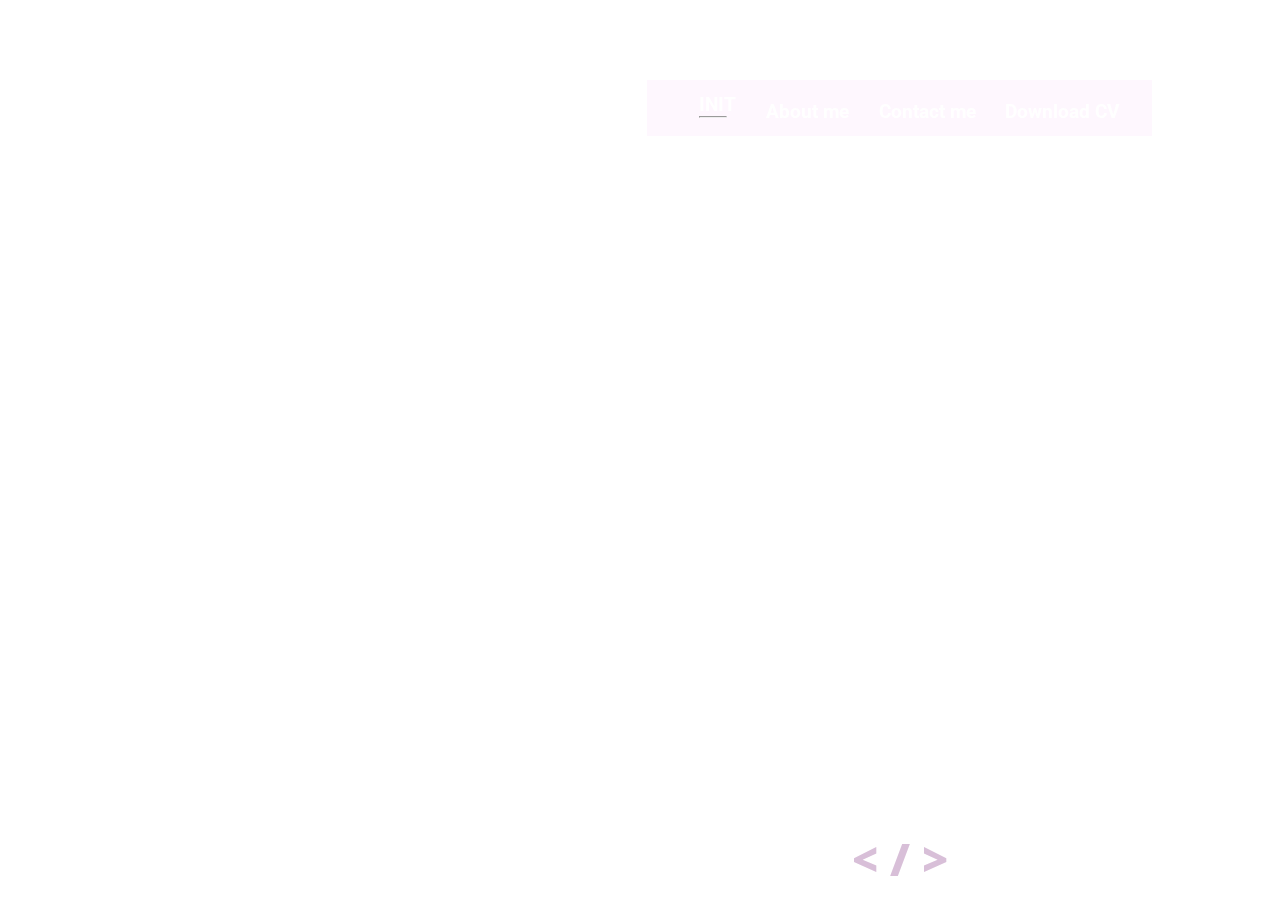
==== commit e8c3c8e0: "about me un poco mas ordenado 10/05" ====
--- a/index.html
+++ b/index.html
@@ -15,12 +15,14 @@
     <script type="text/javascript" src="/js/init/iconate/iconate.min.js"></script>
     <!-- Google Font -->
     <link rel="preconnect" href="https://fonts.gstatic.com">
+    <link rel="preconnect" href="https://fonts.gstatic.com">
+    <link href="https://fonts.googleapis.com/css2?family=Dancing+Script:wght@700&display=swap" rel="stylesheet">
     <link href="https://fonts.googleapis.com/css2?family=Roboto:wght@300&display=swap" rel="stylesheet">
 
     <!-- script que muestra frame con mi CV en PDF -->
     <script>
         function abrir() {
-          open(src="micv.pdf","",'top=50,left=1000,width=700,height=700') ;
+          open(src="assets/micv.pdf","",'top=50,left=1000,width=700,height=700') ;
         }
     </script>
     
@@ -30,14 +32,16 @@
     <!-- fondo con efecto de colores -->
     <canvas id="canvas-image-blending"></canvas>
     <!-- nav bar -->
-    <nav>
+    <nav >
         <!-- <audio id="audio" src="/assets/sound/pacman-eating-cherry.mp3"></audio> -->
         <audio id="audio2" src="/assets/sound/mario-bros-wonderful.mp3"></audio>
+        <p id="fp">F.P</p>
         <div class="toggle">
             <i id="icon" class="fa fa-bars fa-lg" onclick="mobile()"></i>
         </div>
-        <ul id="idMobile">
-            <li><a href="#">INIT</a></li>
+        <ul id="idMobile" >
+            <li><a href="#">INIT</a><hr></li>
+            
             <li><a href="/about_me.html">About me</a></li>
             <li onclick="playSound()"><a href="#" >Contact me</a></li>
             <li><a href="javascript:abrir()">Download CV</a></li>
--- a/style/init/style.css
+++ b/style/init/style.css
@@ -1,5 +1,10 @@
+/* * {
+    padding: 0;
+    margin: 0;
+  } */
+
 #canvas-image-blending{
-    position: absolute;
+    position: fixed;
     display: block;
     width: 100%;
     height: 100%;
@@ -8,6 +13,7 @@
     bottom: 0;
     left: 0;
     z-index: -10;
+    
 }
 
 
@@ -18,22 +24,41 @@
 
 /* /* ESTILOS NORMALES (para móviles en vertical)
    ========================================================================= / */
+
+
+
 nav{
+    position: fixed;
+    display: flex;
+    flex-direction: row;
     width: 100%;
+}
+
+nav #fp {
+    font-size: 7vh;
+    color: #fff;
+    text-decoration: none;
+    font-family: 'Dancing Script', cursive;
+    font-weight: bold;
+    margin: 0;
+
 }
 .toggle{
     display: block;
     width:100%;
-    padding: 10px ;
+    padding: 20px ;
     text-align: right;
     box-sizing: border-box;
-    color: #fff;
-    font-size: 30px;
+    color: rgb(165, 16, 16);
+    font-size: 5vh;
     
 }
 ul{
-    background-color: rgba(90, 88, 90, 0.034);
-    width: 90%;
+    background-color: rgba(226, 28, 226, 0.034);
+    width: 50vw;
+    right: 0vw;
+    margin-top: 8vh;
+    padding-right: 20px;
     display: none;
     position: fixed;
 }
@@ -44,16 +69,27 @@
     padding-top: 20px;
     text-align: right;
 }
-
-ul li:hover{
-    background: #111111a2;
-}
+hr{
+    width: 2vw;
+    margin: 0;
+}
+
+/* ul li:hover{
+
+     background: #111111a2; 
+} */
 
 ul li a{
     color: #fff;
     text-decoration: none;
     font-family: 'Roboto', sans-serif;
     font-weight: 700;
+    font-size: 3vh;
+}
+
+ul li a:hover{
+    font-size: +6;
+    color: tomato;
 }
 
 .mobile{
@@ -96,9 +132,9 @@
  
 
 @media (max-width: 425px) { 
-    ul li{
+    /* ul li{
        padding-right: 10vw; 
-    }
+    } */
     
     #hi {
         font-size: 35vw;
@@ -113,7 +149,7 @@
 @media (max-width: 768px){
     .nombre {
         padding-left: 5vw;
-        padding-top: 30vh;
+        padding-top: 20vh;
     }
     #hi {
         font-size: 20vw;
@@ -134,21 +170,25 @@
     }
 
     ul{
-        margin-left: 30vw;
-        padding: 0;
-        width: 60vw;
+        margin-left: auto;
+        margin-right: 10vw;
+        width: max-content;
         display: block;
+        position: fixed;
     }
     ul li{
         list-style: none;
         display: inline-block;
-        padding: 20px;
+        padding: 1vw;
         text-align: center;
     }
+    ul li a{
+        font-size: 2.5vw;
+    }
 
     .nombre {
         padding-left: 5vw;
-        padding-top: 30vh;
+        padding-top: 15vh;
     }
     #hi {
         font-size: 18vw;
@@ -182,6 +222,11 @@
 /* / Tablets en horizonal y escritorios normales
    ------------------------------------------------------------------------- / */
 @media (min-width: 1024px) {
+
+    .nombre {
+        padding-left: 10vw;
+        padding-top: 15vh;
+    }
     ul li a{
         font-size: 1.5vw;
     }
@@ -201,16 +246,16 @@
 /* / Escritorios muy anchos
    ------------------------------------------------------------------------- */ 
 @media (min-width: 1200px) { 
-.nombre {
-    padding-left: 10vw;
-    padding-top: 18vh;
-}
-#hi {
-    font-size: 15vw;
-}
-
-
-#iam {
-    font-size: 8vw;
-}
-}
+    .nombre {
+        padding-left: 10vw;
+        padding-top: 20vh;
+    }
+    #hi {
+        font-size: 10vw;
+    }
+
+
+    #iam {
+        font-size: 8vw;
+    }
+}
